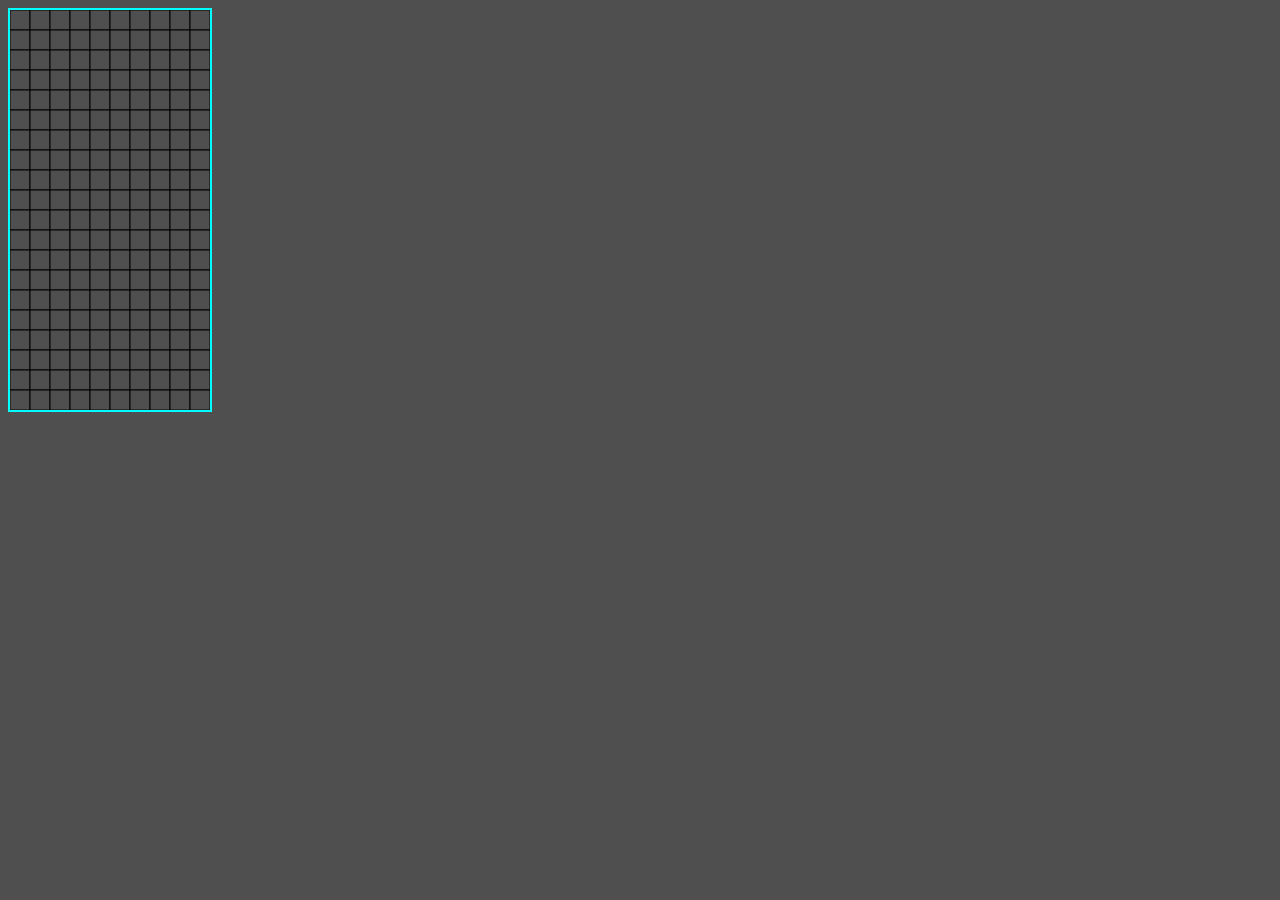
==== Tetris/index.html @ 6fb6bfa6 "Small changes" ====
<!DOCTYPE html>
<html lang="eng">
    <head>
        <meta charset="UTF-8">
        <title> [JS] Tetris Game</title>
        <script type="text/javascript" src="shapes.js"></script>
    </head>
    <body style = "background-color: #4f4f4f;">
        <canvas id = "tetrisGround" width = "200" height ="400" style="border: 2px solid aqua;">
        </canvas>
        <script src="tetrisLogic.js"></script>
        <script src="shapes.js"></script>
        
    </body>
</html>
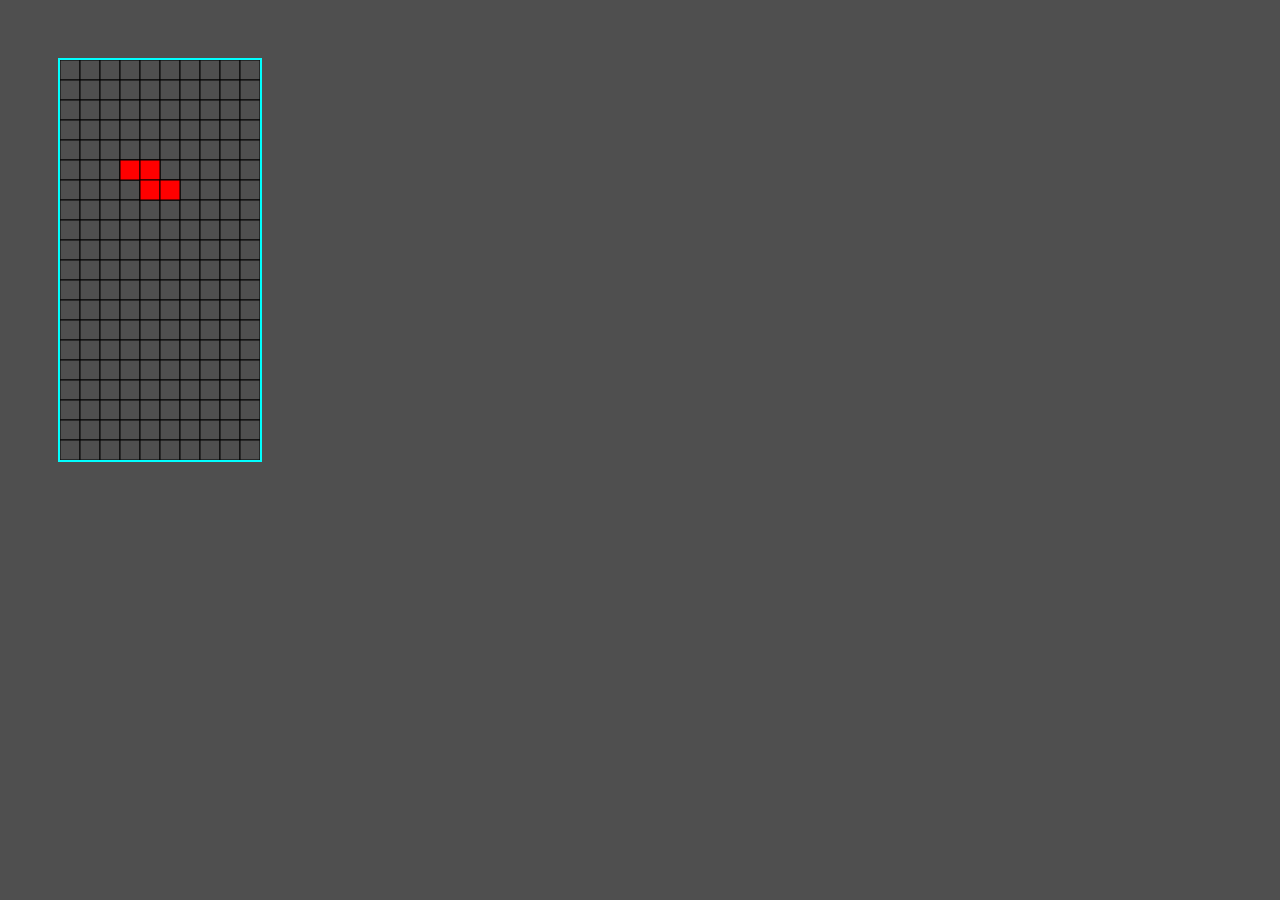
==== commit 8c9d031e: "block falling" ====
--- a/Tetris/index.html
+++ b/Tetris/index.html
@@ -6,7 +6,7 @@
         <script type="text/javascript" src="shapes.js"></script>
     </head>
     <body style = "background-color: #4f4f4f;">
-        <canvas id = "tetrisGround" width = "200" height ="400" style="border: 2px solid aqua;">
+        <canvas id = "tetrisGround" width = "200" height ="400" style="border: 2px solid aqua; margin: 50px;">
         </canvas>
         <script src="tetrisLogic.js"></script>
         <script src="shapes.js"></script>
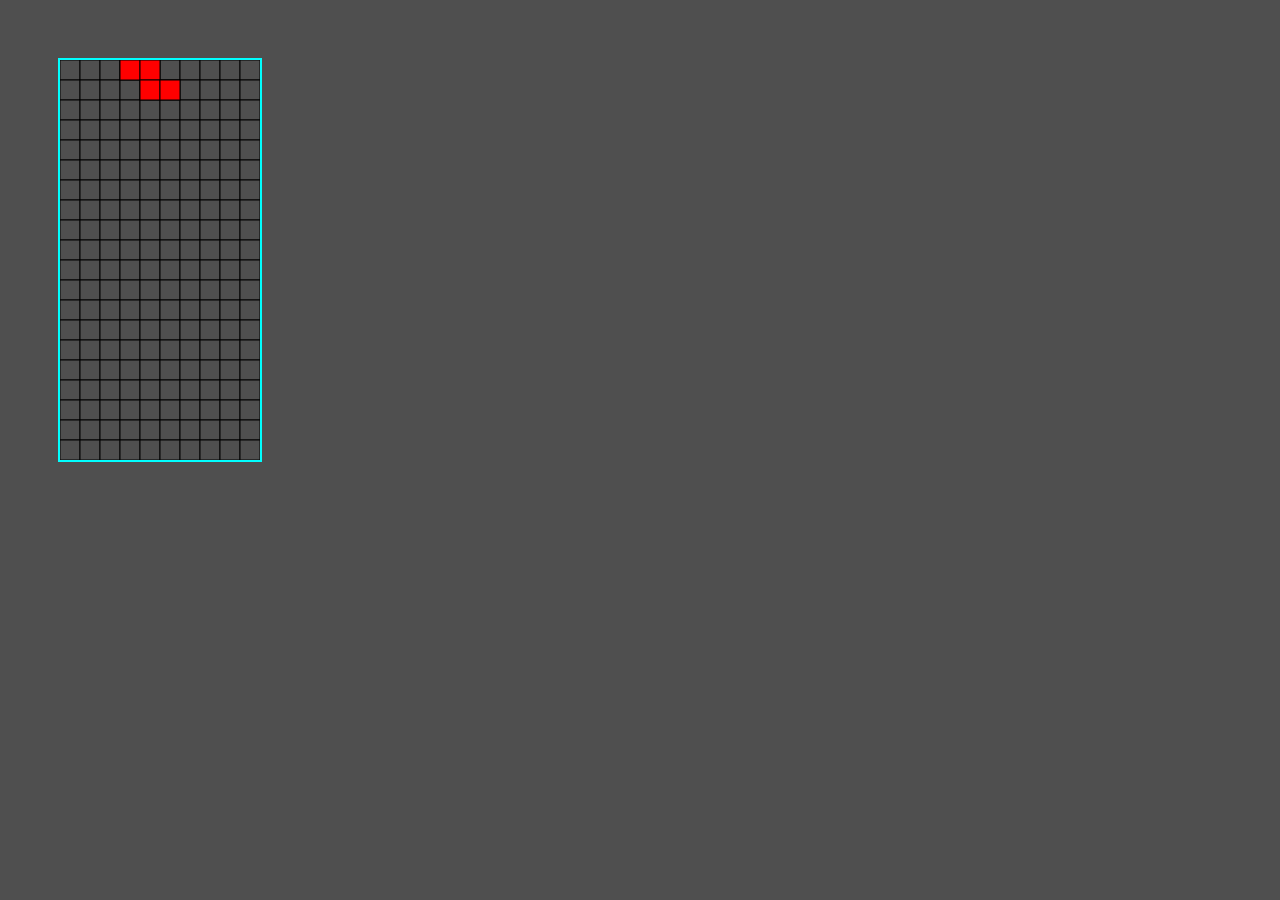
==== commit 82a32151: "Modifying the structure of the project" ====
--- a/Tetris/index.html
+++ b/Tetris/index.html
@@ -8,6 +8,7 @@
     <body style = "background-color: #4f4f4f;">
         <canvas id = "tetrisGround" width = "200" height ="400" style="border: 2px solid aqua; margin: 50px;">
         </canvas>
+        <script src="Piece.js"></script>
         <script src="tetrisLogic.js"></script>
         <script src="shapes.js"></script>
         
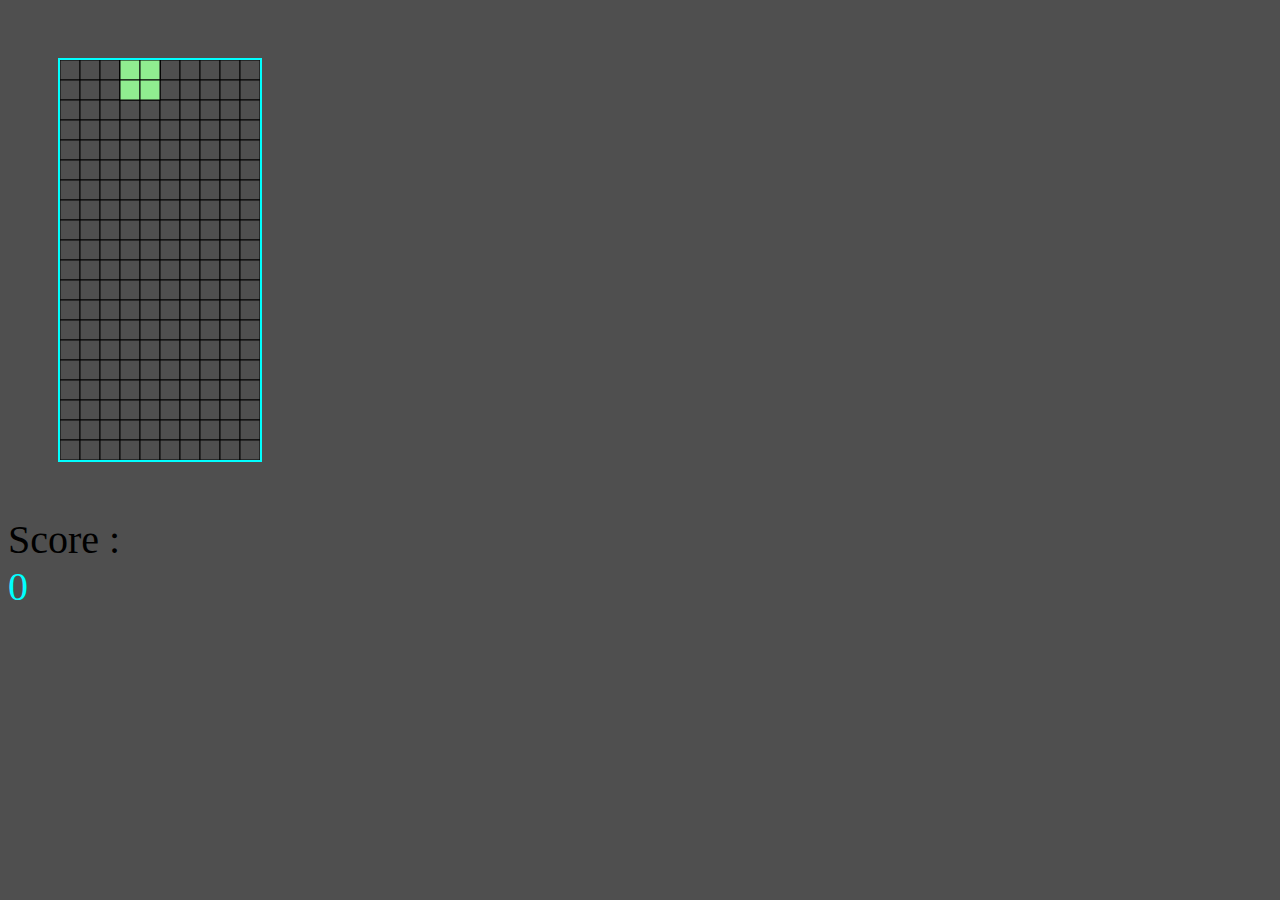
==== commit 6a6ad94a: "Almost working: New pieces, locked pieces, small bugs" ====
--- a/Tetris/index.html
+++ b/Tetris/index.html
@@ -8,6 +8,9 @@
     <body style = "background-color: #4f4f4f;">
         <canvas id = "tetrisGround" width = "200" height ="400" style="border: 2px solid aqua; margin: 50px;">
         </canvas>
+        <div style="font-size: 40px">
+            Score : <div id="score" style="color: aqua;">0</div>
+        </div>
         <script src="Piece.js"></script>
         <script src="tetrisLogic.js"></script>
         <script src="shapes.js"></script>
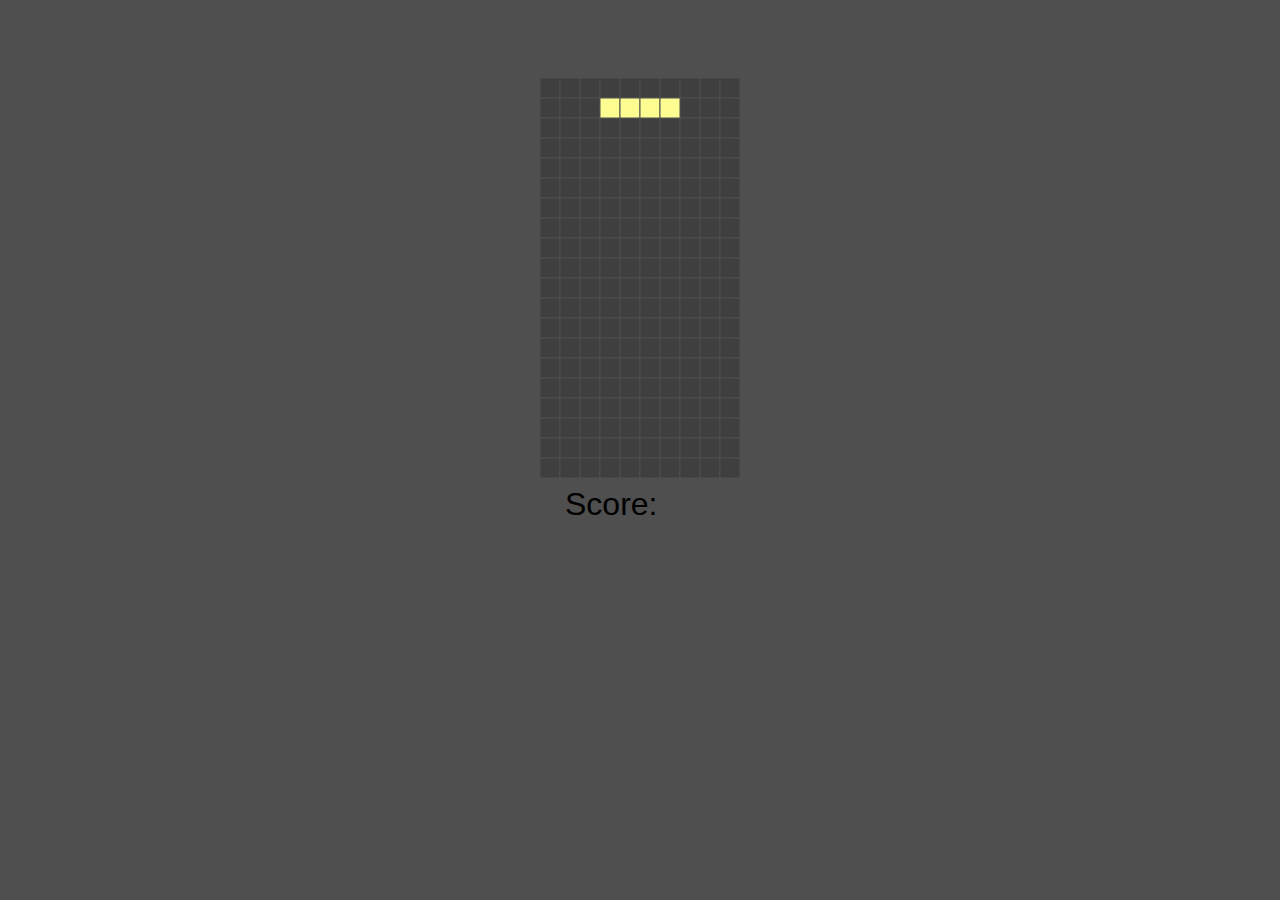
==== commit 152d6370: "Small visual changes" ====
--- a/Tetris/index.html
+++ b/Tetris/index.html
@@ -1,19 +1,25 @@
 <!DOCTYPE html>
 <html lang="eng">
-    <head>
-        <meta charset="UTF-8">
-        <title> [JS] Tetris Game</title>
-        <script type="text/javascript" src="shapes.js"></script>
-    </head>
-    <body style = "background-color: #4f4f4f;">
-        <canvas id = "tetrisGround" width = "200" height ="400" style="border: 2px solid aqua; margin: 50px;">
+
+<head>
+    <meta charset="UTF-8">
+    <title> [JS] Tetris Game</title>
+    <script type="text/javascript" src="shapes.js"></script>
+    <link rel="stylesheet" href="style.css">
+</head>
+
+<body style="background-color: #4f4f4f;">
+    <div id="container">
+        <canvas id="tetrisGround" width="200" height="400">
         </canvas>
-        <div style="font-size: 40px">
-            Score : <div id="score" style="color: aqua;">0</div>
+        <div style= "float:left">
+            Score: <div id="score" style="color: aqua;"></div>
         </div>
+        <div style = "clear:both"></div>
         <script src="Piece.js"></script>
         <script src="tetrisLogic.js"></script>
         <script src="shapes.js"></script>
-        
-    </body>
+    </div>
+</body>
+
 </html>--- a/Tetris/style.css
+++ b/Tetris/style.css
@@ -0,0 +1,27 @@
+body {
+    font-family: Verdana, Geneva, Tahoma, sans-serif;
+    font-size: 2.5vw;
+    color:#000000;
+}
+
+#tetrisGround {
+    width: 200px;
+    margin-top: 50px;
+    margin-left: auto;
+    margin-right: auto;
+}
+
+#container {
+    margin: 5px;
+    padding: 20px;
+    max-width: min-content;
+    margin-left: auto;
+    margin-right: auto;
+}
+
+#score {
+    color: #17ffe8;
+    float:left;
+    margin: 5px;
+    margin-left: 20px;
+}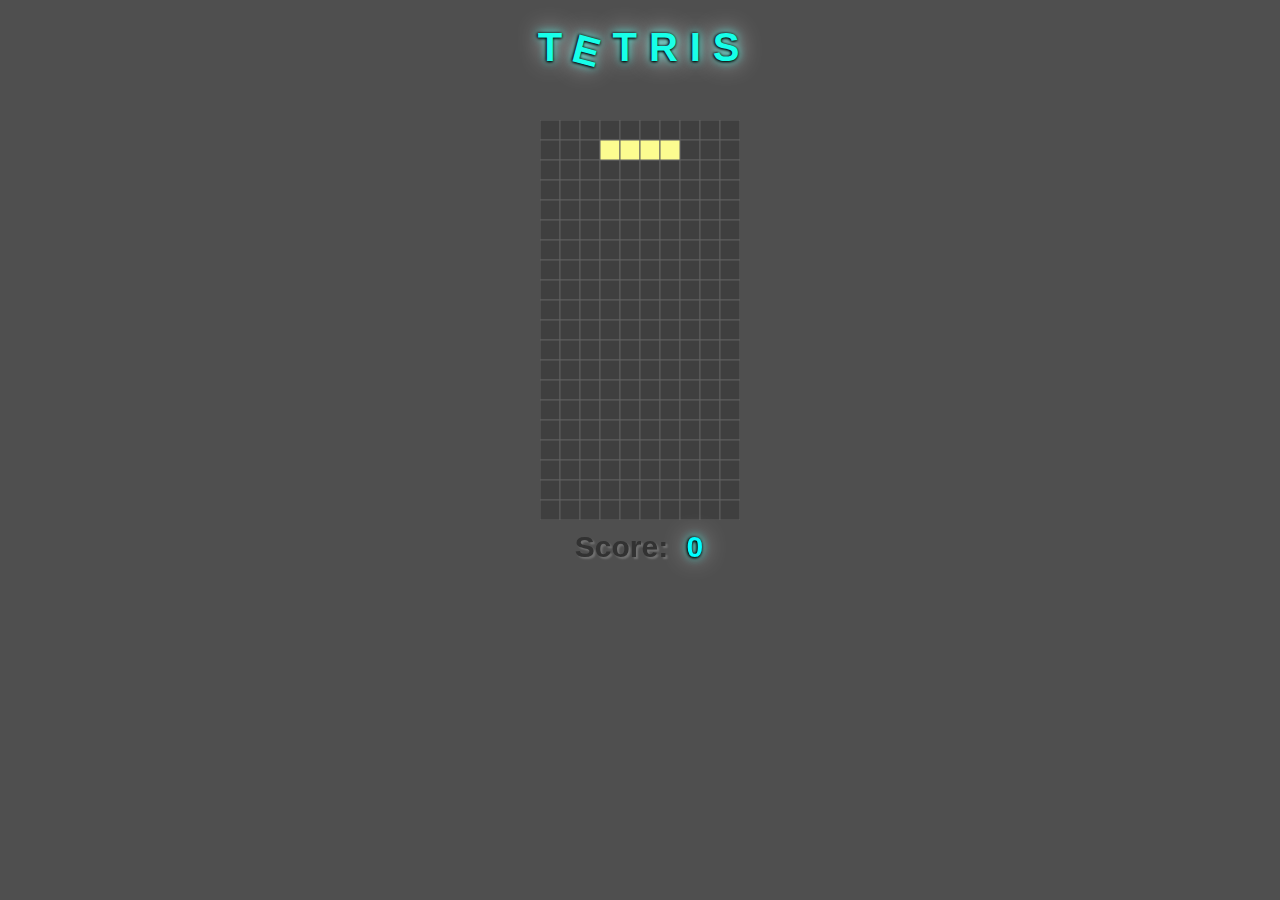
==== commit 112ee70c: "Added animation: neon title, correct score box" ====
--- a/Tetris/index.html
+++ b/Tetris/index.html
@@ -8,14 +8,21 @@
     <link rel="stylesheet" href="style.css">
 </head>
 
-<body style="background-color: #4f4f4f;">
+<body>
     <div id="container">
+        <ul>
+            <li>T</li>
+            <li>E</li>
+            <li>T</li>
+            <li>R</li>
+            <li>I</li>
+            <li>S</li>
+        </ul>
         <canvas id="tetrisGround" width="200" height="400">
         </canvas>
-        <div style= "float:left">
-            Score: <div id="score" style="color: aqua;"></div>
+        <div id="scoreContainer" >
+            Score: <div id="score" style="color: aqua;">0</div>
         </div>
-        <div style = "clear:both"></div>
         <script src="Piece.js"></script>
         <script src="tetrisLogic.js"></script>
         <script src="shapes.js"></script>
--- a/Tetris/style.css
+++ b/Tetris/style.css
@@ -1,7 +1,16 @@
+
+* {
+    padding: 0;
+    margin: 0;
+}
+
+
 body {
     font-family: Verdana, Geneva, Tahoma, sans-serif;
     font-size: 2.5vw;
-    color:#000000;
+    color:#ffffff;
+    background-color: #4f4f4f;
+    text-align: center;
 }
 
 #tetrisGround {
@@ -14,14 +23,100 @@
 #container {
     margin: 5px;
     padding: 20px;
-    max-width: min-content;
+    max-width: 70%;
     margin-left: auto;
     margin-right: auto;
 }
 
+ul {
+    margin: auto; 
+}
+
+li {
+    color:#17ffe8;
+    display: inline-block;
+    font-size: 40px;
+    font-weight: 600;
+    letter-spacing: 3px;
+    text-shadow: -1px 0 3px black, 0 1px 3px black, 0 0 25px #ffffff, 0 0 10px #17ffe8;
+}
+
+li:nth-child(2) {
+    transform: rotate(15deg) translateY(4px);
+    animation: neon 2s infinite linear;
+}
+
 #score {
     color: #17ffe8;
-    float:left;
-    margin: 5px;
-    margin-left: 20px;
+    margin: 2px;
+    margin-left: 10px;
+    display: inline-block;
+    text-shadow: -1px 0 3px black, 0 1px 3px black, 0 0 25px #ffffff, 0 0 10px #17ffe8;
+}
+
+#scoreContainer {
+    font-weight: 600;
+    font-size: 30px;
+    color: rgba(50, 50, 50);
+    text-shadow: 2px 2px 2px rgba(255, 255, 255, 0.2);
+}
+
+@keyframes neon {
+    0% {
+      opacity: 0;
+    }
+    5% {
+      opacity: 1;
+    }
+    20% {
+      opacity: 1;
+    }
+    25% {
+      opacity: 0.5;
+    }
+    30% {
+      opacity: 0.5
+    }
+    32% {
+      opacity: 1;
+    }
+    45% {
+      opacity: 1;
+    }
+    46% {
+      opacity: 0.5;
+    }
+    54% {
+      opacity: 0.5;
+    }
+    55% {
+      opacity: 1;
+    }
+    77% {
+      opacity: 1;
+    }
+    78% {
+      opacity: 0;
+    }
+    88% {
+      opacity: 0;
+    }
+    90% {
+      opacity: 1
+    }
+    93% {
+      opacity: 1
+    }
+    95% {
+      opacity: 0
+    }
+    97% {
+      opacity: 0
+    }
+    98% {
+      opacity: 1
+    }
+    100% {
+      opacity: 0;
+    }
 }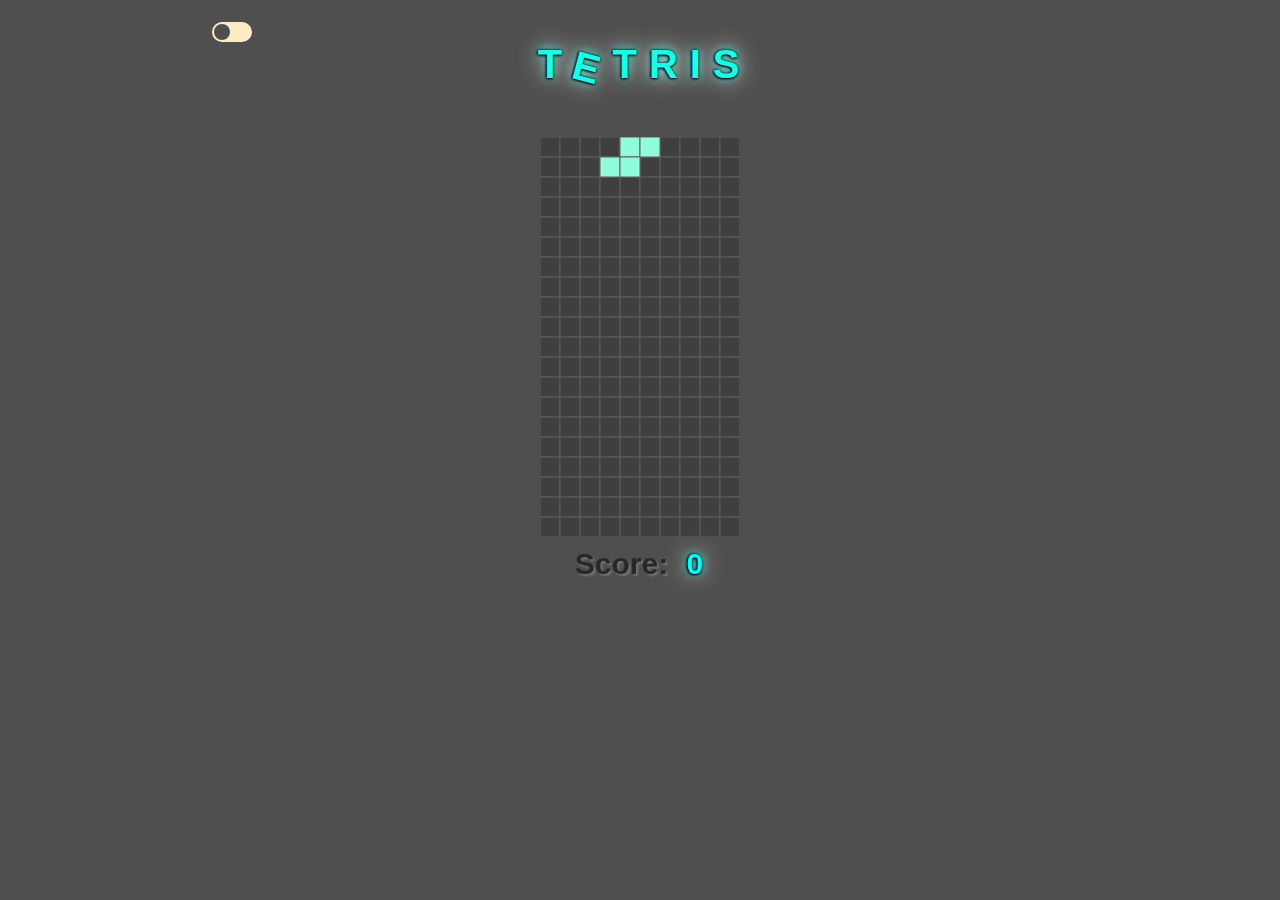
==== commit cf50cc9a: "Dark & light mode - background change" ====
--- a/Tetris/index.html
+++ b/Tetris/index.html
@@ -9,7 +9,12 @@
 </head>
 
 <body>
-    <div id="container">
+    
+    <div id="container">    
+        <label>
+            <input type="checkbox">
+            <span class = "check"> </span>
+        </label>    
         <ul>
             <li>T</li>
             <li>E</li>
--- a/Tetris/style.css
+++ b/Tetris/style.css
@@ -2,6 +2,7 @@
 * {
     padding: 0;
     margin: 0;
+    box-sizing: border-box;
 }
 
 
@@ -10,7 +11,76 @@
     font-size: 2.5vw;
     color:#ffffff;
     background-color: #4f4f4f;
-    text-align: center;
+    justify-content: center;
+    align-items: center;
+    min-height: fit-content;
+}
+
+/*square check button - invisible*/
+input[type="checkbox"] {
+    -webkit-appearance: none;
+    visibility: hidden;
+    display:none;
+}
+
+/*mode slide-button*/
+.check {
+    position:relative;
+    display: block;
+    width: 40px;
+    height: 20px;
+    background: #ffecc7;
+    cursor: pointer;
+    border-radius: 20px;
+    /*overflow: hidden;*/
+    transition: ease-in 0.5s;
+}
+
+/*light background color pourying*/
+input[type="checkbox"]:checked ~ .check {
+    background: #4f4f4f;
+    box-shadow: 0 0 0 3000px #ffecc7;
+    z-index: -1;
+}
+
+/*white dot on black button*/
+.check:before {
+    content: '';
+    position: absolute;
+    top: 2px;
+    left: 2px;
+    background: #ffecc7;
+    width: 16px;
+    height: 16px;
+    border-radius: 50%;
+    transition: 0.5s;
+    z-index: 1;
+}
+
+
+input[type="checkbox"]:checked ~ .check:before { 
+    transform: translateX(20px);
+    z-index: 1;
+}
+
+
+.check:after {
+    content: '';
+    position: absolute;
+    top: 2px;
+    left: 2px;
+    background: #4f4f4f;
+    width: 16px;
+    height: 16px;
+    border-radius: 50%;
+    transition: 0.5s;
+    transform: translateX(0px);
+    z-index: 1;
+}
+
+input[type="checkbox"]:checked ~ .check:after { 
+    transform: translateX(20px);
+    z-index: -1;
 }
 
 #tetrisGround {
@@ -21,7 +91,8 @@
 }
 
 #container {
-    margin: 5px;
+    text-align: center;
+    margin: 2px;
     padding: 20px;
     max-width: 70%;
     margin-left: auto;
@@ -57,7 +128,7 @@
 #scoreContainer {
     font-weight: 600;
     font-size: 30px;
-    color: rgba(50, 50, 50);
+    color: rgba(40, 40, 40);
     text-shadow: 2px 2px 2px rgba(255, 255, 255, 0.2);
 }
 
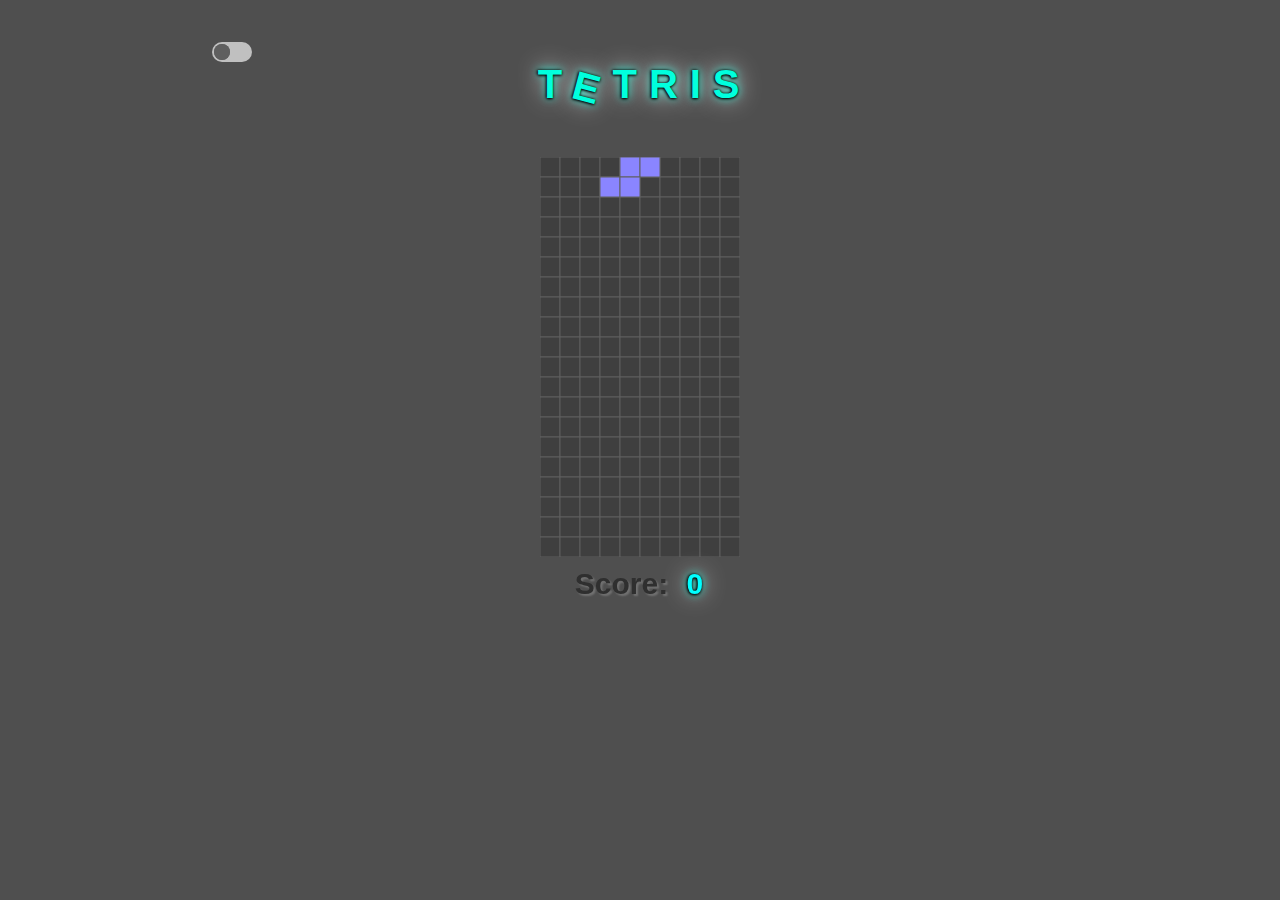
==== commit 1cefd296: "Final colors mode" ====
--- a/Tetris/index.html
+++ b/Tetris/index.html
@@ -9,12 +9,11 @@
 </head>
 
 <body>
-    
-    <div id="container">    
-        <label>
-            <input type="checkbox">
-            <span class = "check"> </span>
-        </label>    
+    <div id="container">
+        <input type="checkbox" id="cBox">
+        <label class="labelik" for="cBox"></label>
+        <span class="check"></span>
+
         <ul>
             <li>T</li>
             <li>E</li>
@@ -25,7 +24,7 @@
         </ul>
         <canvas id="tetrisGround" width="200" height="400">
         </canvas>
-        <div id="scoreContainer" >
+        <div id="scoreContainer">
             Score: <div id="score" style="color: aqua;">0</div>
         </div>
         <script src="Piece.js"></script>
--- a/Tetris/style.css
+++ b/Tetris/style.css
@@ -1,8 +1,9 @@
 
 * {
-    padding: 0;
-    margin: 0;
-    box-sizing: border-box;
+  padding: 0;
+  margin: 0;
+  box-sizing: border-box;
+  color: #2f2f2f;
 }
 
 
@@ -16,30 +17,45 @@
     min-height: fit-content;
 }
 
-/*square check button - invisible*/
+.labelik {
+  display:block;
+  width: 40px;
+  height: 20px;
+  border-radius: 20px;
+  position: relative;
+  top: 20px;
+  z-index: 1;
+}
+
+/*main button*/
+.check {
+  position:relative;
+  display: block;
+  width: 40px;
+  height: 20px;
+  background: #c0c0c0;
+  cursor: pointer;
+  border-radius: 20px;
+  /*overflow: hidden;*/
+  transition: ease-in 0.5s;
+}
+
+/*square check button  invisible*/
 input[type="checkbox"] {
-    -webkit-appearance: none;
-    visibility: hidden;
-    display:none;
+  -webkit-appearance: none;
+  visibility: hidden;
+  display:none;
 }
 
 /*mode slide-button*/
-.check {
-    position:relative;
-    display: block;
-    width: 40px;
-    height: 20px;
-    background: #ffecc7;
-    cursor: pointer;
-    border-radius: 20px;
-    /*overflow: hidden;*/
-    transition: ease-in 0.5s;
+input[type="checkbox"]:checked ~ * {
+  filter:invert();
 }
 
 /*light background color pourying*/
 input[type="checkbox"]:checked ~ .check {
-    background: #4f4f4f;
-    box-shadow: 0 0 0 3000px #ffecc7;
+    background: #c0c0c0;
+    box-shadow: 0 0 0 3000px #5f5f5f;
     z-index: -1;
 }
 
@@ -49,7 +65,7 @@
     position: absolute;
     top: 2px;
     left: 2px;
-    background: #ffecc7;
+    background: #5f5f5f;
     width: 16px;
     height: 16px;
     border-radius: 50%;
@@ -69,7 +85,7 @@
     position: absolute;
     top: 2px;
     left: 2px;
-    background: #4f4f4f;
+    background: #5f5f5f;
     width: 16px;
     height: 16px;
     border-radius: 50%;
@@ -104,13 +120,14 @@
 }
 
 li {
-    color:#17ffe8;
+    color:#00ffdd;
     display: inline-block;
     font-size: 40px;
     font-weight: 600;
     letter-spacing: 3px;
-    text-shadow: -1px 0 3px black, 0 1px 3px black, 0 0 25px #ffffff, 0 0 10px #17ffe8;
-}
+    text-shadow: -1px 0 3px black, 0 1px 3px black, 0 0 25px #ffffff, 0 0 10px #00ffdd;
+}
+
 
 li:nth-child(2) {
     transform: rotate(15deg) translateY(4px);
@@ -118,17 +135,16 @@
 }
 
 #score {
-    color: #17ffe8;
+    color: #00ffdd;
     margin: 2px;
     margin-left: 10px;
     display: inline-block;
-    text-shadow: -1px 0 3px black, 0 1px 3px black, 0 0 25px #ffffff, 0 0 10px #17ffe8;
+    text-shadow: -1px 0 3px black, 0 1px 3px black, 0 0 25px #ffffff, 0 0 10px #00ffdd;
 }
 
 #scoreContainer {
     font-weight: 600;
     font-size: 30px;
-    color: rgba(40, 40, 40);
     text-shadow: 2px 2px 2px rgba(255, 255, 255, 0.2);
 }
 
